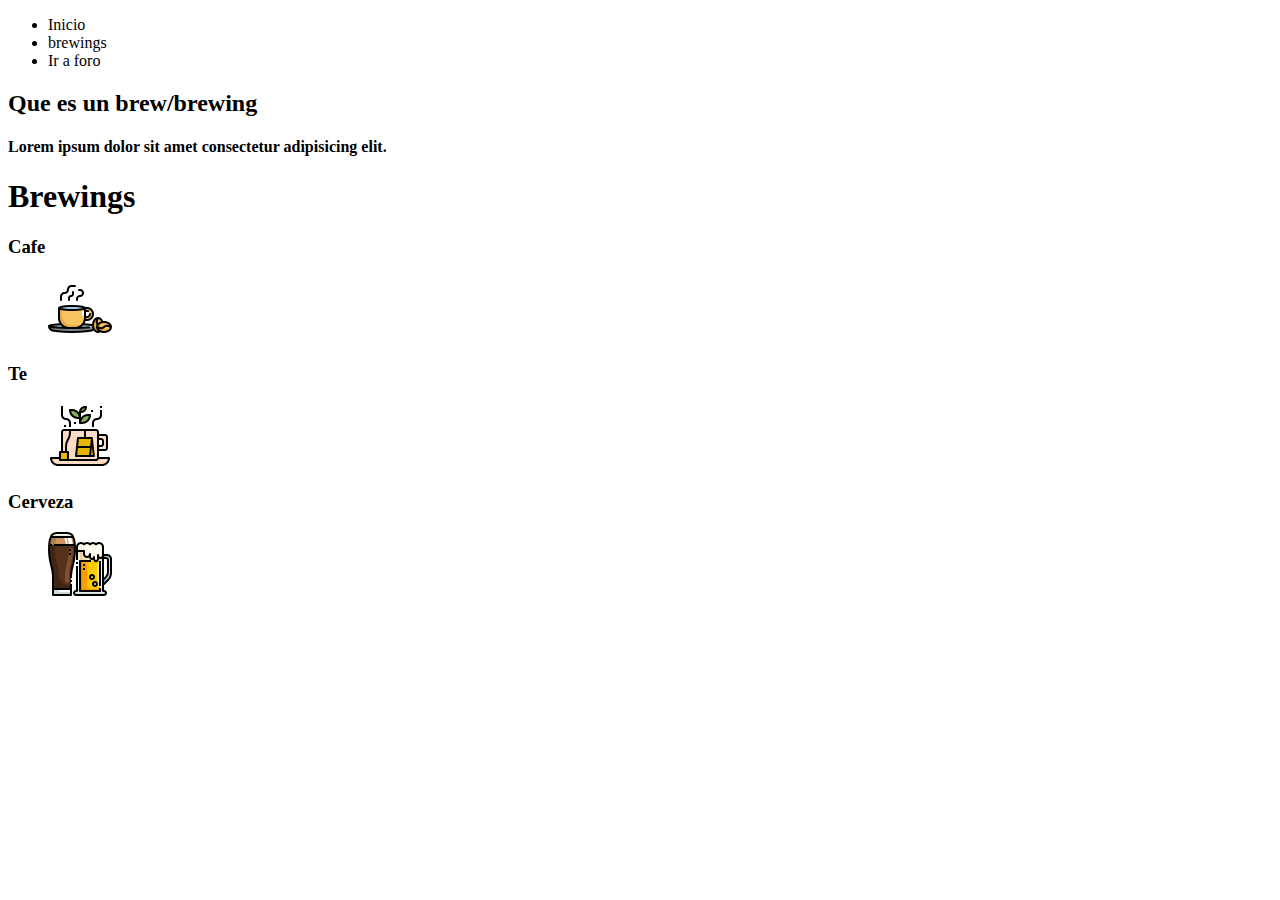
==== index.html @ b249588d "primer commit" ====
<!DOCTYPE html>
<html lang="en">
<head>
    <meta charset="UTF-8">
    <meta http-equiv="X-UA-Compatible" content="IE=edge">
    <meta name="viewport" content="width=device-width, initial-scale=1.0">
    <title>Brewpedia</title>
</head>
<body>
    <header class="header-home">
        <nav class="main-menu">
            <ul class="list-menu">
                <li class="list-item">Inicio</li>
                <li class="list-item">brewings</li>            
                <li class="list-item" >Ir a foro</li>
            </ul>
        </nav>
       
            <section class="inicio container">
                <hgroup>
                    <h2 class="title-inicio"> Que es un <span class="title-inicio-mark"> brew/brewing</span></h2>
                    <h4 class="description-inicio">Lorem ipsum dolor sit amet consectetur adipisicing elit.</h4>
                </hgroup>                                   
            </section>
        
        
    </header>

    <main>
        <section class="section-brews ">
            <h1 class="title-brews">
                Brewings
            </h1>
            <div class="container">
                <article class="box-brew-type">
                    <h3 class="title-brew-type">
                        Cafe
                    </h3>
                    <figure class="box-brew-image"> 
                        <img src="imagenes/icons8-coffee-64.png" class="img-responsive" alt="taza de cafe">
                    </figure>
                    
                </article>
                <article class="box-brew-type">
                    <h3 class="title-brew-type">
                        Te
                    </h3>
                    <figure class="box-brew-image">
                        <img src="imagenes/icons8-tea-64 (1).png" class="img-responsive" alt="taza de te">
                    </figure>
                    
                </article>
                <article class="box-brew-type">
                    <h3 class="title-brew-type">
                        Cerveza
                    </h3>
                    <figure class="box-brew-image">
                        <img src="imagenes/icons8-beer-64.png" class="img-responsive" alt="vaso de cerveza">
                    </figure>
                    
                </article>
<!-- TODO: hacer diseno-->
   


            </div>
        </section>
    </main>



   


</body>
</html>
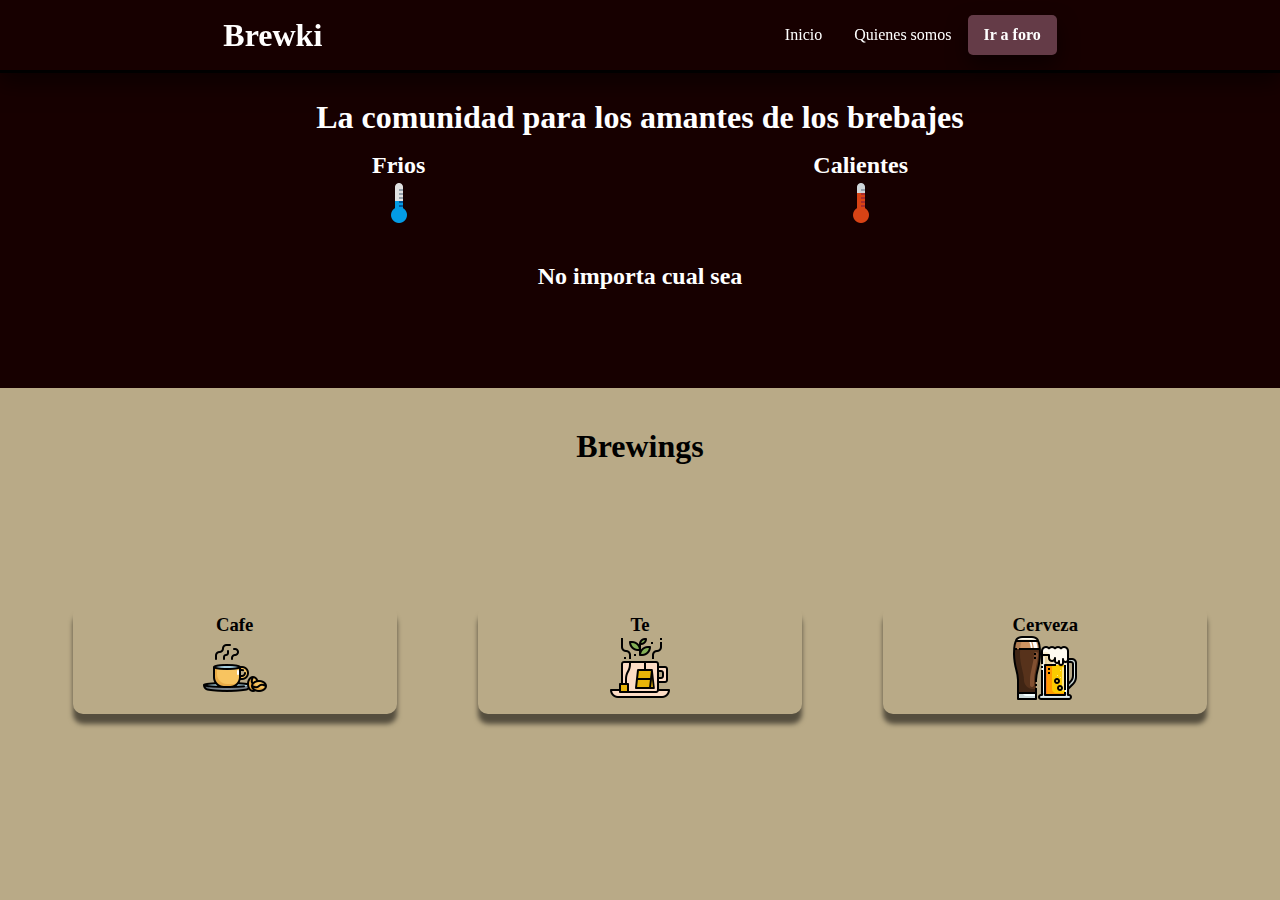
==== commit 7e2e601f: "landing listo, responsive max1024 agregado" ====
--- a/index.html
+++ b/index.html
@@ -4,26 +4,60 @@
     <meta charset="UTF-8">
     <meta http-equiv="X-UA-Compatible" content="IE=edge">
     <meta name="viewport" content="width=device-width, initial-scale=1.0">
-    <title>Brewpedia</title>
+    <link rel="stylesheet" href="./css/style.css">
+    <title>Brewki</title>
 </head>
 <body>
+
+
     <header class="header-home">
+       
+       
         <nav class="main-menu">
-            <ul class="list-menu">
-                <li class="list-item">Inicio</li>
-                <li class="list-item">brewings</li>            
-                <li class="list-item" >Ir a foro</li>
+            <h1 class="header-title">Brewki</h1>
+        
+           
+            
+            <ul class="menu-link-container">
+                
+                <li >
+                    <a class="links-menu" href="index.html">Inicio</a>
+                </li>
+                
+                <li  >
+                    <a class="links-menu" href="">Quienes somos</a>
+                </li>        
+                
+                <li  >
+                    <a class="links-menu blog-btn" href="">Ir a foro</a>
+                </li>
+                
             </ul>
         </nav>
        
-            <section class="inicio container">
+            <section class="inicio-container container">
                 <hgroup>
-                    <h2 class="title-inicio"> Que es un <span class="title-inicio-mark"> brew/brewing</span></h2>
-                    <h4 class="description-inicio">Lorem ipsum dolor sit amet consectetur adipisicing elit.</h4>
+                    <h1 class="title-inicio"> La comunidad para los amantes de los brebajes </h1>
+                    <ul class="list-inicio">
+                        <li class="list-item"> 
+                            <h2>Frios</h2>
+                            <a href=""> 
+                               
+                               <figure><img src="imagenes\icons8-cold-48.png" alt=""></figure>
+                                
+                            </a>
+                        </li>
+                        <li class="list-item"> 
+                            <h2>Calientes</h2>
+                            <a href=""> 
+                                <figure><img src="imagenes\icons8-hot-48.png" alt=""></figure>
+                            </a>
+                            </li>
+                        
+                      </ul>
+                      <h2 class="end-title-inicio"> No importa cual sea</h2>
                 </hgroup>                                   
-            </section>
-        
-        
+            </section>      
     </header>
 
     <main>
@@ -59,7 +93,7 @@
                     </figure>
                     
                 </article>
-<!-- TODO: hacer diseno-->
+
    
 
 
--- a/css/style.css
+++ b/css/style.css
@@ -0,0 +1,166 @@
+
+
+*{
+    margin: 0;
+    padding: 0;
+    
+}
+header, section, main, nav, footer, article, hgroup  {
+    display: block;
+    width: 100%;
+    
+} 
+
+body{
+    background-color: #B9AA87;
+}
+
+
+
+a{
+    text-decoration: none;
+    outline: none;
+    transition: .4s all ease-in-out;
+    
+}
+ul{
+    list-style: none;
+
+}
+
+.header-home{
+    display: flex;
+    flex-direction: column;
+    align-items: center;
+    justify-content: center;
+    background-color: #170000;
+    color: white;
+    
+}
+
+.main-menu{
+    display: flex;
+    justify-content: space-around;
+    align-items: center;
+    position: fixed;
+    top: 0;
+    left: 0;
+    z-index: 999;
+    border-bottom-style: solid ; 
+    border-color: #000000;
+    box-shadow: 0 10px 20px 0 rgba(0, 0, 0, .5);
+}
+
+.menu-link-container{
+    display: flex;
+    align-items: center;
+    justify-content: center;
+   
+}
+
+.links-menu{
+    padding: 0 1rem;
+    line-height: 70px;
+    height: 70px;
+    display: block;
+    color: white;
+    transition: .6s all ease-in-out;
+    
+}
+
+.links-menu:hover{
+    box-shadow: 0 -5px 0 0 white inset;
+}
+
+.blog-btn{
+    font-weight: 700;
+    background-color: #643B47;
+    line-height: 40px;
+    height: 40px;
+    border-radius: 5px;
+    box-shadow: 0 10px 20px 0 rgba(0, 0, 0, .5);
+    transition: .4s all ease-in-out;
+}
+
+.blog-btn:hover{
+    transform: scale(.95);
+}
+
+.container{
+    display: flex;
+    align-items: center;
+    justify-content: space-around;
+    text-align: center;
+    padding: 2rem 2rem;
+    min-height: 36vh; 
+
+}
+
+.inicio-container{
+    padding-top: 32px;
+}
+
+.list-inicio{
+    display: flex;
+    align-items: center;
+    justify-content: center;
+    justify-content: space-evenly;
+}
+.list-item{
+    padding: 16px;
+}
+
+.end-title-inicio{
+    padding-top: 16px;
+}
+
+.section-brews{
+   text-align: center;
+   padding-top: 40px;
+}
+
+.box-brew-type{
+    box-shadow: 0 10px 5px rgba(0, 0, 0, .54);
+    border-radius: 10px;
+    padding: 10px;
+    width: 25%;
+    
+}
+
+
+@media screen and (max-width: 1024px){
+
+    .main-menu{
+        justify-content: center;      
+        align-content: center;
+        text-align: center;
+        flex-wrap: nowrap;
+        font-size: 24px;
+          
+    }
+
+    .links-menu{
+        margin: 16px;       
+    }
+    .inicio-container{
+        padding-top: 60px;
+    }
+    .title-brews{
+        font-size: 40px;
+    }
+
+    .section-brews > .container{
+        flex-direction: column;
+    }
+
+    .title-brew-type{
+        font-size: 24px;
+    }
+    
+
+}
+
+
+
+
+
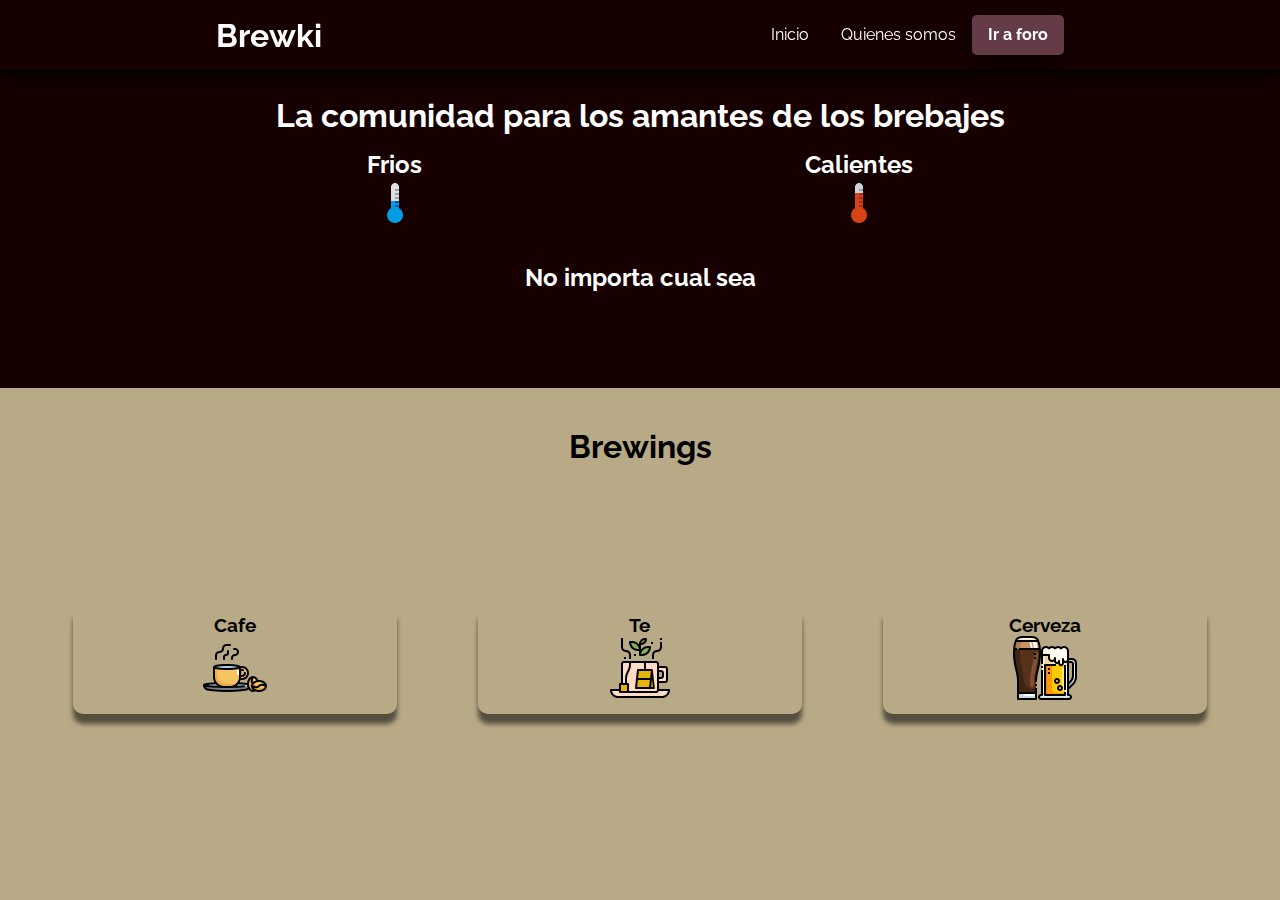
==== commit 7d23b927: "foro listo, js agregado, creaacion de publicaciones" ====
--- a/index.html
+++ b/index.html
@@ -29,35 +29,35 @@
                 </li>        
                 
                 <li  >
-                    <a class="links-menu blog-btn" href="">Ir a foro</a>
+                    <a class="links-menu blog-btn" href="foro.html">Ir a foro</a>
                 </li>
                 
             </ul>
         </nav>
-       
-            <section class="inicio-container container">
-                <hgroup>
-                    <h1 class="title-inicio"> La comunidad para los amantes de los brebajes </h1>
-                    <ul class="list-inicio">
-                        <li class="list-item"> 
-                            <h2>Frios</h2>
-                            <a href=""> 
-                               
-                               <figure><img src="imagenes\icons8-cold-48.png" alt=""></figure>
-                                
-                            </a>
+        <section class="inicio-container container">
+            <hgroup>
+                <h1 class="title-inicio"> La comunidad para los amantes de los brebajes </h1>
+                <ul class="list-inicio">
+                    <li class="list-item"> 
+                        <h2>Frios</h2>
+                        <a href=""> 
+                           
+                           <figure><img src="imagenes\icons8-cold-48.png" alt=""></figure>
+                            
+                        </a>
+                    </li>
+                    <li class="list-item"> 
+                        <h2>Calientes</h2>
+                        <a href=""> 
+                            <figure><img src="imagenes\icons8-hot-48.png" alt=""></figure>
+                        </a>
                         </li>
-                        <li class="list-item"> 
-                            <h2>Calientes</h2>
-                            <a href=""> 
-                                <figure><img src="imagenes\icons8-hot-48.png" alt=""></figure>
-                            </a>
-                            </li>
-                        
-                      </ul>
-                      <h2 class="end-title-inicio"> No importa cual sea</h2>
-                </hgroup>                                   
-            </section>      
+                    
+                  </ul>
+                  <h2 class="end-title-inicio"> No importa cual sea</h2>
+            </hgroup>                                   
+        </section>      
+          
     </header>
 
     <main>
--- a/css/style.css
+++ b/css/style.css
@@ -1,4 +1,6 @@
 
+
+@import url('https://fonts.googleapis.com/css2?family=Raleway:ital,wght@1,700&display=swap');@import url('https://fonts.googleapis.com/css2?family=Bebas+Neue&family=Raleway:ital,wght@1,700&display=swap');
 
 *{
     margin: 0;
@@ -13,6 +15,7 @@
 
 body{
     background-color: #B9AA87;
+    font-family: 'Raleway', sans-serif;
 }
 
 
@@ -33,10 +36,12 @@
     flex-direction: column;
     align-items: center;
     justify-content: center;
-    background-color: #170000;
+   
     color: white;
     
 }
+
+
 
 .main-menu{
     display: flex;
@@ -46,6 +51,7 @@
     top: 0;
     left: 0;
     z-index: 999;
+    background-color: #170000;
     border-bottom-style: solid ; 
     border-color: #000000;
     box-shadow: 0 10px 20px 0 rgba(0, 0, 0, .5);
@@ -97,6 +103,7 @@
 }
 
 .inicio-container{
+    background-color: #170000;
     padding-top: 32px;
 }
 
